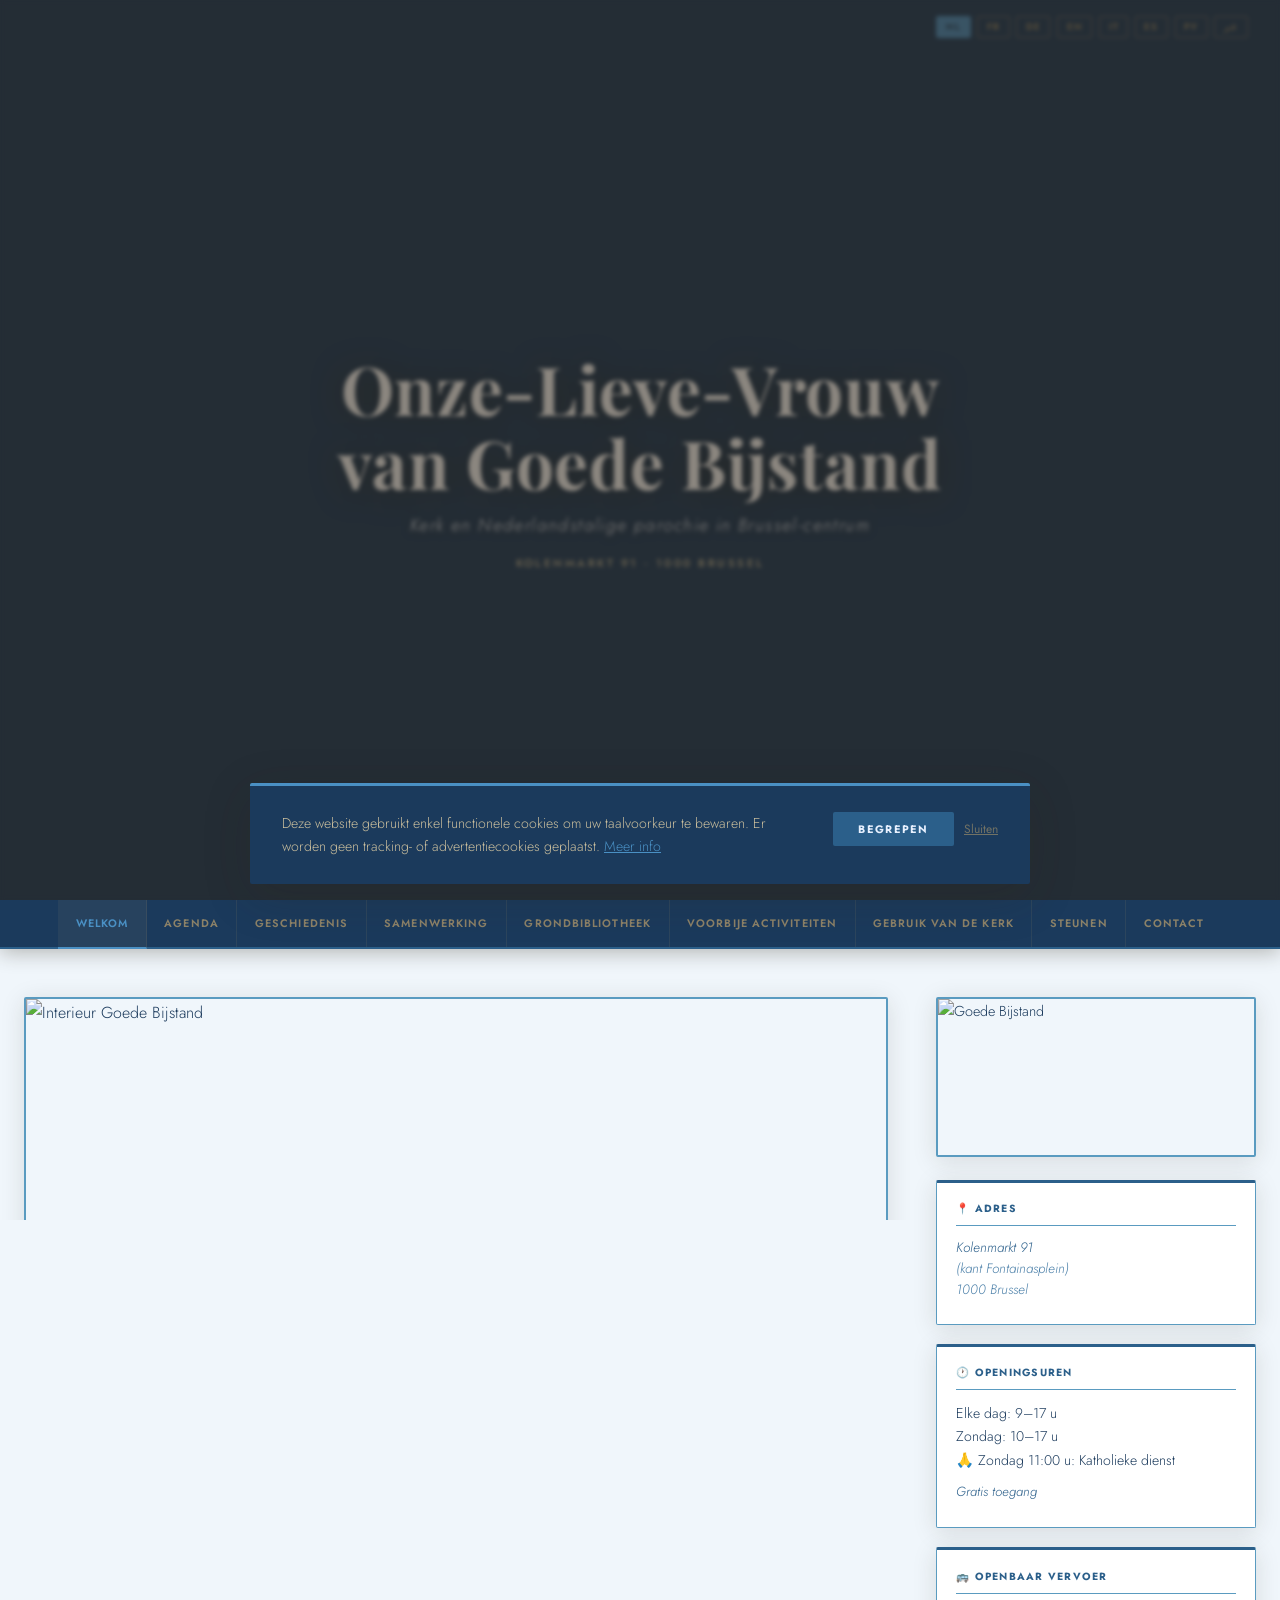
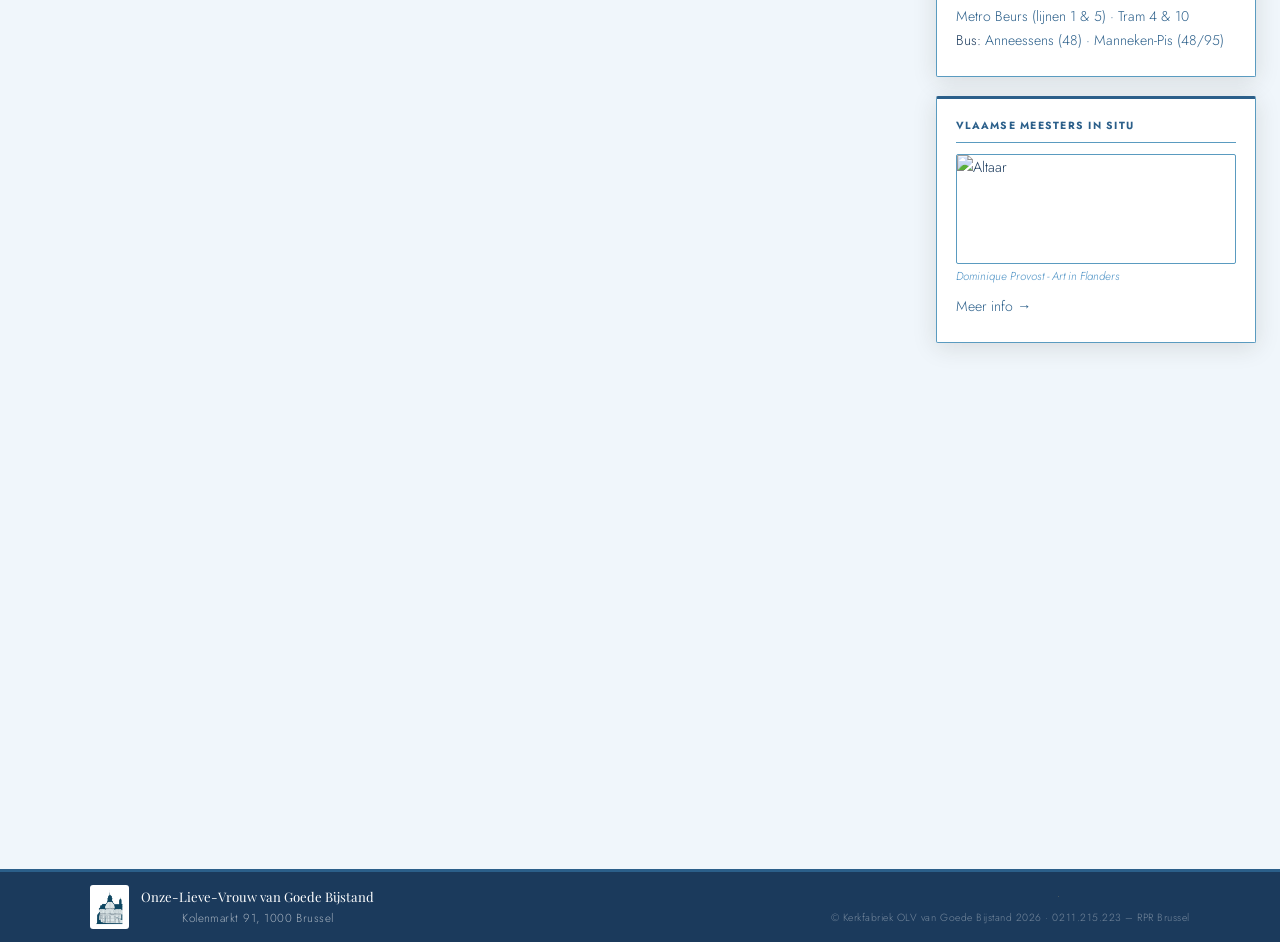
==== index.html @ 5cfadd43 "Update index.html Bounce pijlen" ====
<!DOCTYPE html>
<html lang="nl">
<head>
<meta charset="UTF-8">
<meta name="viewport" content="width=device-width, initial-scale=1.0">

<!-- ── SEO ── -->
<meta name="description" content="Onze-Lieve-Vrouw van Goede Bijstand – Nederlandstalige parochie in Brussel-centrum. Vieringen, agenda, geschiedenis en info over de barokke kerk aan de Kolenmarkt 91.">
<meta name="robots" content="index, follow">
<link rel="canonical" href="https://goedebijstand.brussels/">

<!-- ── Open Graph (voor delen op social media) ── -->
<meta property="og:title" content="Onze-Lieve-Vrouw van Goede Bijstand – Brussel">
<meta property="og:description" content="Nederlandstalige parochie in Brussel-centrum. Barokke kerk aan de Kolenmarkt 91, open elke dag van 9 tot 17 u.">
<meta property="og:url" content="https://goedebijstand.brussels/">
<meta property="og:type" content="website">
<meta property="og:locale" content="nl_BE">

<!-- ── Structured Data (Google begrijpt je beter) ── -->
<script type="application/ld+json">
{
  "@context": "https://schema.org",
  "@type": "Church",
  "name": "Onze-Lieve-Vrouw van Goede Bijstand",
  "url": "https://goedebijstand.brussels",
  "address": {
    "@type": "PostalAddress",
    "streetAddress": "Kolenmarkt 91",
    "addressLocality": "Brussel",
    "postalCode": "1000",
    "addressCountry": "BE"
  },
  "openingHours": ["Mo-Sa 09:00-17:00", "Su 10:00-17:00"],
  "email": "kerkfabriek@goedebijstand.brussels",
  "geo": {
    "@type": "GeoCoordinates",
    "latitude": 50.8467,
    "longitude": 4.3488
  }
}
</script>

<title>Onze-Lieve-Vrouw van Goede Bijstand — Brussel</title>
<link rel="preconnect" href="https://fonts.googleapis.com">
<link href="https://fonts.googleapis.com/css2?family=Playfair+Display:ital,wght@0,400;0,500;0,700;1,400;1,500&family=Jost:wght@300;400;500;600&display=swap" rel="stylesheet">
<link rel="stylesheet" href="css/style.css?v=20260604">
</head>
<body>
  
  <!-- GDPR COOKIE BANNER -->
<div class="gdpr-overlay hidden" id="gdprOverlay">
  <div class="gdpr-box">
    <p id="gdprText">
      Deze website gebruikt enkel functionele cookies om uw taalvoorkeur te bewaren.
      Er worden geen tracking- of advertentiecookies geplaatst.
      <a href="#" onclick="go('privacy');document.getElementById('gdprOverlay').classList.add('hidden');return false;">Meer info</a>
    </p>
    <div class="gdpr-btns">
      <button class="btn" onclick="gdprAccept()">Begrepen</button>
      <button class="gdpr-link" onclick="gdprAccept()">Sluiten</button>
    </div>
  </div>
</div>

<!-- HERO -->
<section class="hero" id="top">
  <div class="hero-bg"></div>
  <div class="hero-vignette"></div>
  <div class="hero-top-bar">
    <button class="lang-btn active" onclick="setLang('nl')" data-lang="nl">NL</button>
    <button class="lang-btn" onclick="setLang('fr')" data-lang="fr">FR</button>
    <button class="lang-btn" onclick="setLang('de')" data-lang="de">DE</button>
    <button class="lang-btn" onclick="setLang('en')" data-lang="en">EN</button>
    <button class="lang-btn" onclick="setLang('it')" data-lang="it">IT</button>
    <button class="lang-btn" onclick="setLang('es')" data-lang="es">ES</button>
    <button class="lang-btn" onclick="setLang('ru')" data-lang="ru">РУ</button>
    <button class="lang-btn" onclick="setLang('ar')" data-lang="ar">عر</button>
  </div>
  <div class="hero-content">
    <div class="hero-ornament">
   </div>
  <h1 class="hero-title" data-i18n="hero_title">Onze-Lieve-Vrouw<br>van Goede Bijstand</h1>
  <p class="hero-sub" data-i18n="hero_sub">
    Kerk en Nederlandstalige parochie in Brussel-centrum
  </p>
  <p class="hero-date" data-i18n="hero_date">Kolenmarkt 91 · 1000 Brussel</p>
</div>
 <div class="hero-scroll" onclick="document.getElementById('nav').scrollIntoView({behavior:'smooth'})">
  <span style="font-size:1.8rem;letter-spacing:0.15em;color:#fff;font-weight:600;display:inline-flex;align-items:center;gap:0.6rem;">
    <span class="pijl-bounce">↓</span>
    <span data-i18n="hero_scroll">Welkom</span>
    <span class="pijl-bounce">↓</span>
  </span>
  <div class="hero-scroll-line"></div>
</div>
</section>

<!-- NAV -->
<nav class="site-nav" id="nav">
  <a onclick="go('welkom')"       data-page="welkom"       data-i18n="nav_welkom">Welkom</a>
  <a onclick="go('agenda')"       data-page="agenda"       data-i18n="nav_agenda">Agenda</a>
  <a onclick="go('geschiedenis')" data-page="geschiedenis" data-i18n="nav_gesch">Geschiedenis</a>
  <a onclick="go('samenwerking')" data-page="samenwerking" data-i18n="nav_samen">Samenwerking</a>
  <a onclick="go('grond')"        data-page="grond"        data-i18n="nav_grond">Grondbibliotheek</a>
  <a onclick="go('voorbij')"      data-page="voorbij"      data-i18n="nav_voorbij">Voorbije activiteiten</a>
  <a onclick="go('huren')"        data-page="huren"        data-i18n="nav_huren">Huren</a>
  <a onclick="go('steunen')"      data-page="steunen"      data-i18n="nav_steunen">Steunen</a>
  <a onclick="go('contact')"      data-page="contact"      data-i18n="nav_contact">Contact</a>
</nav>

<!-- MAIN -->
<div class="page-wrap">
  <div class="two-col">
    <main id="main"></main>
    <aside id="sidebar"></aside>
  </div>
</div>

<!-- FOOTER -->
<footer class="site-footer" style="padding:0.8rem 2rem;">
  <div style="display:flex;align-items:center;justify-content:space-between;flex-wrap:wrap;gap:0.8rem;max-width:1100px;margin:0 auto;">
    <div style="display:flex;align-items:center;gap:0.8rem;">
      <img src="goedebijstand_logo_klein_ingekleurd.png" alt="Goede Bijstand" style="height:44px;width:auto;object-fit:contain;background:white;padding:4px 6px;border-radius:3px;">
      <div>
        <p style="font-size:0.82rem;color:#fff;margin:0;font-family:var(--font-disp);" data-i18n="footer_line1">Onze-Lieve-Vrouw van Goede Bijstand</p>
        <p style="font-size:0.73rem;color:rgba(255,255,255,0.6);margin:0;font-family:var(--font-ui);font-weight:300;letter-spacing:0.04em;"><a href="https://www.openstreetmap.org/#map=20/50.8455991/4.3477415&layers=H" target="_blank" style="color:rgba(255,255,255,0.6);text-decoration:none;">Kolenmarkt 91, 1000 Brussel</a></p>
      </div>
    </div>
    <div style="text-align:right;">
      <p style="font-size:0.68rem;margin-bottom:0.2rem;font-family:var(--font-ui);font-weight:300;letter-spacing:0.06em;text-transform:uppercase;">
  <a href="#" onclick="go('privacy');return false;" style="color:#fff;opacity:0.8;">Cookie- &amp; privacybeleid</a>
  &nbsp;·&nbsp;
  <a href="#" onclick="showGdpr();return false;" style="color:#fff;opacity:0.8;">Cookie-instellingen</a>
</p>
<p style="font-size:0.65rem;color:rgba(255,255,255,0.4);margin:0;font-family:var(--font-ui);font-weight:300;letter-spacing:0.05em;">
  © Kerkfabriek OLV van Goede Bijstand 2026 · 0211.215.223 – RPR Brussel
</p>
    </div>
  </div>
</footer>

<script src="js/i18n.js?v=20260604"></script>
<script src="js/agenda.js?v=20260604"></script>
<script src="js/pages.js?v=20260604"></script>
<script src="js/app.js?v=20260604"></script>
</body>
</html>
---- css/style.css ----
:root {
  --gold:      #4A90C4;
  --gold-lt:   #E8F1FF;
  --gold-dk:   #2B5F8A;
  --stone:     #1B3A5C;
  --stone-mid: #2B5F8A;
  --cream:     #F0F6FB;
  --parchment: #E3EEF7;
  --white:     #FFFFFF;
  --muted:     #4A7FA8;
  --border:    #5A9BC0;
  --shadow:    0 4px 24px rgba(44,36,22,0.13);
  --shadow-lg: 0 12px 48px rgba(44,36,22,0.2);
  --r:         2px;
  --t:         0.25s ease;
  --font-disp: 'Playfair Display', serif;
  --font-ui:   'Jost', sans-serif;
}
*, *::before, *::after { box-sizing: border-box; margin: 0; padding: 0; }
html { scroll-behavior: smooth; font-size: 16px; }
body { font-family: var(--font-ui); font-weight: 300; background: var(--cream); color: var(--stone); line-height: 1.7; -webkit-font-smoothing: antialiased; }
img { display: block; max-width: 100%; }
a { color: var(--gold-dk); text-decoration: none; transition: color var(--t); }
a:hover { color: var(--gold); }
p { margin-bottom: 0.75em; }
p:last-child { margin-bottom: 0; }

/* ── HERO ── */
.hero {
  position: relative;
  height: 100vh;
  min-height: 600px;
  overflow: hidden;
  background: var(--stone);
  display: flex; flex-direction: column;
  align-items: center; justify-content: center;
}
.hero-bg {
  position: absolute; inset: 0;
  background-image: url('https://www.flemishmastersinsitu.com/sites/vlaamsemeestersinsitu/files/public/media/images/2023-06/Aangepast%20Exterieur_Knop%204%201%20Icoon%20Kerkgebouw%20Goede%20Bijstand.jpg');
  background-size: cover; background-position: center 38%;
  opacity: 0.38;
  /*INZOOMEN FOTO*/
  /*animation: heroZoom 18s ease-in-out infinite alternate; */
}
/*@keyframes heroZoom {
  from { transform: scale(1); }
  to   { transform: scale(1.06); }*/
}
.hero-vignette {
  position: absolute; inset: 0;
  background: radial-gradient(ellipse at center, transparent 30%, rgba(44,36,22,0.65) 100%);
}
.hero-top-bar {
  position: absolute; top: 0; left: 0; right: 0;
  display: flex; justify-content: flex-end;
  padding: 1rem 2rem;
  gap: 0.4rem;
  z-index: 5;
  flex-wrap: wrap;
}
.lang-btn {
  background: transparent;
  border: 1px solid rgba(201,169,110,0.4);
  color: rgba(201,169,110,0.7);
  font-family: var(--font-ui);
  font-size: 0.6rem; font-weight: 600;
  letter-spacing: 0.1em; text-transform: uppercase;
  padding: 0.2rem 0.55rem;
  border-radius: 2px; cursor: pointer;
  transition: all var(--t);
}
.lang-btn:hover, .lang-btn.active { background: var(--gold); border-color: var(--gold); color: var(--stone); }
.hero-content {
  position: relative; z-index: 2;
  text-align: center; padding: 2rem;
}
.hero-ornament {
  display: flex; align-items: center; gap: 1.2rem;
  justify-content: center; margin-bottom: 1.6rem;
  animation: fadeDown 1s ease 0.2s both;
}
.hero-ornament span { display: block; height: 1px; width: 60px; background: var(--gold); opacity: 0.6; }
.hero-ornament em { font-family: var(--font-ui); font-style: normal; font-size: 0.6rem; font-weight: 600; letter-spacing: 0.35em; text-transform: uppercase; color: var(--gold); opacity: 0.8; }
@keyframes fadeDown { from { opacity: 0; transform: translateY(-12px); } to { opacity: 1; transform: translateY(0); } }
.hero-title {
  font-family: var(--font-disp);
  font-size: clamp(2.2rem, 6vw, 4.2rem);
  font-weight: 700; color: var(--white);
  line-height: 1.1; letter-spacing: 0.01em;
  text-shadow: 0 2px 30px rgba(44,36,22,0.6);
  animation: fadeUp 1s ease 0.4s both;
}
.hero-sub {
  font-family: var(--font-ui); font-style: italic; font-weight: 300;
  font-size: 1.1rem; color: var(--gold-lt);
  margin-top: 0.7rem; letter-spacing: 0.08em;
  text-shadow: 0 1px 10px rgba(44,36,22,0.5);
  animation: fadeUp 1s ease 0.6s both;
}
.hero-date {
  font-family: var(--font-ui); font-size: 0.7rem; font-weight: 600;
  letter-spacing: 0.22em; text-transform: uppercase;
  color: rgba(232,213,168,0.7); margin-top: 0.5rem;
  animation: fadeUp 1s ease 0.7s both;
}
.hero-link a {
  color: var(--gold-lt);
  font-size: 0.85rem;
  letter-spacing: 0.06em;
}
.hero-link a:hover {
  color: var(--white);
}
.hero-scroll {
  position: absolute; bottom: 2rem; left: 50%; transform: translateX(-50%);
  display: flex; flex-direction: column; align-items: center; gap: 0.5rem;
  z-index: 3; cursor: pointer;
  animation: fadeUp 1s ease 1.2s both;
}
.hero-scroll span { font-family: var(--font-ui); font-size: 0.6rem; font-weight: 600; letter-spacing: 0.2em; text-transform: uppercase; color: var(--gold); }
.hero-scroll-line { width: 1px; height: 40px; background: linear-gradient(to bottom, var(--gold), transparent); animation: scrollPulse 2s ease-in-out infinite; }
@keyframes scrollPulse { 0%,100%{opacity:0.4;transform:scaleY(1)} 50%{opacity:1;transform:scaleY(1.2)} }
@keyframes fadeUp { from{opacity:0;transform:translateY(14px)} to{opacity:1;transform:translateY(0)} }

/* ── NAV ── */
.site-nav {
  background: var(--stone);
  display: flex; flex-wrap: wrap;
  justify-content: center;
  position: static;
  border-bottom: 2px solid var(--gold-dk);
  box-shadow: 0 4px 20px rgba(44,36,22,0.3);
}
.site-nav a {
  font-family: var(--font-ui); font-size: 0.68rem; font-weight: 600;
  letter-spacing: 0.1em; text-transform: uppercase;
  color: rgba(201,169,110,0.65);
  padding: 0.9rem 1.1rem;
  border-right: 1px solid rgba(201,169,110,0.1);
  transition: all var(--t); cursor: pointer; white-space: nowrap;
}
.site-nav a:last-child { border-right: none; }
.site-nav a:hover, .site-nav a.active { color: var(--gold); background: rgba(201,169,110,0.07); }
.site-nav a.active { border-bottom: 2px solid var(--gold); margin-bottom: -2px; }

/* ── RTL support ── */
body.rtl { direction: rtl; }
body.rtl .site-nav a { border-right: none; border-left: 1px solid rgba(201,169,110,0.1); }
body.rtl .site-nav a:last-child { border-left: none; }
body.rtl .hero-top-bar { flex-direction: row-reverse; justify-content: flex-start; }
body.rtl .timeline { padding-left: 0; padding-right: 2rem; }
body.rtl .timeline::before { left: auto; right: 0.5rem; }
body.rtl .tl-item::before { left: auto; right: -1.55rem; }
body.rtl .partner { border-left: none; border-right: 4px solid var(--gold); }
body.rtl .bank-block { border-left: none; border-right: 5px solid var(--gold); }
body.rtl .contact-box { border-left: none; border-right: 5px solid var(--stone-mid); }
body.rtl .section-title::after { margin-left: 0; margin-right: 0.5rem; }

/* ── LAYOUT ── */
.page-wrap { max-width: 1400px; margin: 0 auto; padding: 3rem 1.5rem; }
.two-col { display: grid; grid-template-columns: 1fr 320px; gap: 3rem; align-items: start; }
@media(max-width:820px){ .two-col{grid-template-columns:1fr;} }

/* ── SECTIONS ── */
.section { margin-bottom: 3rem; padding-bottom: 2.5rem; border-bottom: 1px solid var(--border); animation: fadeUp 0.4s ease both; }
.section:last-child { border-bottom: none; margin-bottom: 0; }
.section-title {
  font-family: var(--font-disp); font-weight: 500;
  font-size: 1.7rem; color: var(--stone-mid);
  margin-bottom: 1.2rem; padding-bottom: 0.6rem;
  border-bottom: 1px solid var(--border);
  display: flex; align-items: baseline; gap: 0.8rem;
}
.section-title::after { content:''; flex:1; height:1px; background: linear-gradient(to right, var(--gold-lt), transparent); margin-left:0.5rem; }
.subsection { font-family: var(--font-disp); font-style: italic; font-size: 1.05rem; color: var(--gold-dk); margin: 1.5rem 0 0.5rem; }
.ornament { text-align: center; color: var(--gold); letter-spacing: 0.6em; font-size: 0.6rem; margin: 2rem 0; opacity: 0.7; }

/* ── AGENDA ── */
.agenda-wrap { border: 1px solid var(--border); border-radius: var(--r); overflow: hidden; box-shadow: var(--shadow); }
.agenda-month { background: var(--stone); color: var(--gold); font-family: var(--font-ui); font-size: 0.62rem; font-weight: 600; letter-spacing: 0.18em; text-transform: uppercase; padding: 0.35rem 1rem; }
.agenda-row { display: grid; grid-template-columns: 80px 1fr; border-bottom: 1px solid var(--border); background: var(--white); }
.agenda-row:last-child { border-bottom: none; }
.agenda-row.weekend .date-cell { background: var(--parchment); }
.date-cell { background: var(--cream); border-right: 2px solid var(--border); padding: 0.5rem 0.7rem; display: flex; flex-direction: column; justify-content: center; align-items: center; text-align: center; }
.date-cell .dn { font-family: var(--font-ui); font-size: 0.57rem; font-weight: 600; letter-spacing: 0.08em; text-transform: uppercase; color: var(--muted); }
.date-cell .dd { font-family: var(--font-disp); font-size: 1.3rem; font-weight: 400; color: var(--stone-mid); line-height: 1; }
.date-cell .dm { font-size: 0.55rem; font-weight: 500; text-transform: uppercase; color: var(--muted); letter-spacing: 0.06em; }
.events-cell { padding: 0.4rem 1rem; display: flex; flex-direction: column; justify-content: center; }
.ev-row { display: flex; align-items: baseline; gap: 0.5rem; padding: 0.06rem 0; font-size: 0.86rem; color: var(--stone); }
.ev-time { font-family: var(--font-ui); font-size: 0.7rem; font-weight: 600; color: var(--gold-dk); min-width: 40px; flex-shrink: 0; }
.ev-dot { font-size: 1rem; color: var(--gold); flex-shrink: 0; }
.agenda-empty { padding: 1.2rem; font-style: italic; color: var(--muted); font-size: 0.9rem; }

/* ── CARDS ── */
.card-grid { display: grid; grid-template-columns: repeat(auto-fill, minmax(260px, 1fr)); gap: 1.2rem; margin-top: 1.2rem; }
.card {
  background: var(--white); border: 1px solid var(--border);
  border-top: 3px solid var(--gold);
  border-radius: var(--r); padding: 1.4rem 1.5rem;
  box-shadow: var(--shadow); transition: box-shadow var(--t), transform var(--t);
  cursor: pointer;
}
.card:hover { box-shadow: var(--shadow-lg); transform: translateY(-3px); }
.card h3 { font-family: var(--font-disp); font-size: 1.05rem; font-weight: 500; color: var(--stone-mid); margin-bottom: 0.4rem; }
.card p { font-size: 0.88rem; color: var(--muted); line-height: 1.6; }
.card a { font-size: 0.8rem; font-weight: 600; letter-spacing: 0.06em; text-transform: uppercase; display: inline-block; margin-top: 0.6rem; color: var(--gold-dk); }
.card a:hover { color: var(--gold); }
.card .card-icon { font-size: 1.8rem; margin-bottom: 0.6rem; }

/* ── PARTNER LIST ── */
.partner { background: var(--white); border: 1px solid var(--border); border-left: 4px solid var(--gold); padding: 1rem 1.4rem; border-radius: var(--r); margin-bottom: 0.8rem; box-shadow: var(--shadow); }
.partner strong { color: var(--stone-mid); font-weight: 600; font-family: var(--font-disp); font-style: italic; }
.partner p { font-size: 0.9rem; color: var(--muted); margin-top: 0.2rem; }

/* ── PAST EVENTS ── */
.past-item { display: flex; align-items: baseline; gap: 1rem; padding: 0.5rem 0; border-bottom: 1px solid var(--border); font-size: 0.92rem; }
.past-item:last-child { border-bottom: none; }
.past-item a { flex: 1; color: var(--stone-mid); }
.past-item a:hover { color: var(--gold-dk); }
.past-date { font-style: italic; font-size: 0.78rem; color: var(--muted); white-space: nowrap; flex-shrink: 0; }

/* ── HUREN ── */
.huren-grid { display: grid; grid-template-columns: 1fr 1fr; gap: 1.2rem; margin-top: 1.2rem; }
@media(max-width:540px){ .huren-grid{grid-template-columns:1fr;} }
.info-box { background: var(--white); border: 1px solid var(--border); border-top: 3px solid var(--stone-mid); padding: 1.2rem 1.4rem; border-radius: var(--r); box-shadow: var(--shadow); }
.info-box h3 { font-family: var(--font-ui); font-size: 0.68rem; font-weight: 700; letter-spacing: 0.12em; text-transform: uppercase; color: var(--stone-mid); margin-bottom: 0.6rem; }
.info-box p { font-size: 0.9rem; color: var(--stone); }

/* ── STEUNEN / BANK ── */
.bank-block { background: var(--parchment); border: 1px solid var(--border); border-left: 5px solid var(--gold); padding: 1.3rem 1.6rem; border-radius: var(--r); margin-top: 1rem; box-shadow: var(--shadow); }
.bank-block .bank-name { font-size: 0.78rem; color: var(--muted); margin-bottom: 0.25rem; }
.bank-block .iban { font-family: var(--font-disp); font-size: 1.4rem; font-weight: 500; color: var(--stone-mid); }
.bank-block .bic { font-size: 0.85rem; color: var(--muted); margin-top: 0.2rem; }
.qr-row { display: flex; gap: 1.5rem; margin-top: 1.5rem; flex-wrap: wrap; }
.qr-item { text-align: center; }
.qr-item img { width: 130px; height: 130px; object-fit: contain; border: 2px solid var(--border); border-radius: var(--r); }
.qr-item span { display: block; font-size: 0.78rem; font-style: italic; color: var(--muted); margin-top: 0.3rem; }

/* ── CONTACT ── */
.contact-box { background: var(--parchment); border: 1px solid var(--border); border-left: 5px solid var(--stone-mid); padding: 1.4rem 1.8rem; border-radius: var(--r); box-shadow: var(--shadow); display: flex; align-items: center; gap: 1.4rem; flex-wrap: wrap; margin-top: 1rem; }
.contact-box .icon { font-size: 2.2rem; flex-shrink: 0; }
.contact-box .txt strong { color: var(--stone-mid); }
.contact-box .txt p { font-size: 0.9rem; color: var(--stone); margin-bottom: 0.2rem; }
.btn { display: inline-block; padding: 0.55rem 1.6rem; background: var(--stone-mid); color: var(--gold-lt); font-family: var(--font-ui); font-size: 0.68rem; font-weight: 700; letter-spacing: 0.12em; text-transform: uppercase; border-radius: var(--r); transition: background var(--t); border: none; cursor: pointer; }
.btn:hover { background: var(--stone); color: var(--gold); }
.btn-outline { background: transparent; border: 1px solid var(--gold-dk); color: var(--gold-dk); }
.btn-outline:hover { background: var(--gold-dk); color: var(--white); }

/* ── SIDEBAR ── */
aside { font-size: 0.9rem; color: var(--stone); }
.sidebar-img { width: 100%; height: 160px; object-fit: cover; border-radius: var(--r); border: 2px solid var(--border); margin-bottom: 1.4rem; box-shadow: var(--shadow); }
.sidebar-box { background: var(--white); border: 1px solid var(--border); border-top: 3px solid var(--gold-dk); padding: 1.1rem 1.2rem; margin-bottom: 1.2rem; border-radius: var(--r); box-shadow: var(--shadow); }
.sidebar-box h3 { font-family: var(--font-ui); font-size: 0.65rem; font-weight: 700; letter-spacing: 0.12em; text-transform: uppercase; color: var(--stone-mid); margin-bottom: 0.7rem; padding-bottom: 0.45rem; border-bottom: 1px solid var(--border); }
.sidebar-box p { font-size: 0.88rem; color: var(--stone); margin-bottom: 0.35rem; }
.sidebar-box .addr { font-style: italic; color: var(--muted); font-size: 0.85rem; line-height: 1.55; }
.sidebar-box .hl { font-family: var(--font-disp); font-size: 1rem; font-weight: 500; color: var(--stone-mid); }

/* ── PHOTO GRID ── */
.photo-grid { display: grid; grid-template-columns: 1fr 1fr; gap: 0.8rem; margin: 1.2rem 0; }
.photo-grid img { width: 100%; height: 210px; object-fit: cover; border-radius: var(--r); border: 2px solid var(--border); box-shadow: var(--shadow); }
@media(max-width:480px){ .photo-grid{grid-template-columns:1fr;} }
.church-photo { width: 100%; border-radius: var(--r); border: 2px solid var(--border); box-shadow: var(--shadow); margin-bottom: 1rem; object-fit: cover; }
.photo-caption { font-style: italic; font-size: 0.78rem; color: var(--muted); text-align: center; margin-bottom: 1.2rem; }

/* ── HISTORY TIMELINE ── */
.timeline { position: relative; margin-top: 1.5rem; padding-left: 2rem; }
.timeline::before { content:''; position:absolute; left:0.5rem; top:0; bottom:0; width:2px; background: linear-gradient(to bottom, var(--gold), var(--border)); }
.tl-item { position: relative; margin-bottom: 1.6rem; }
.tl-item::before { content:''; position:absolute; left:-1.55rem; top:0.35rem; width:10px; height:10px; background: var(--gold); border-radius: 50%; border: 2px solid var(--cream); box-shadow: 0 0 0 2px var(--gold); }
.tl-year { font-family: var(--font-disp); font-size: 0.95rem; font-weight: 700; color: var(--gold-dk); margin-bottom: 0.2rem; }
.tl-text { font-size: 0.91rem; color: var(--stone); line-height: 1.65; }

/* ── FOOTER ── */
.site-footer { background: var(--stone); color: rgba(201,169,110,0.55); text-align: center; padding: 2.5rem 1.5rem; border-top: 3px solid var(--gold-dk); font-size: 0.83rem; line-height: 1.8; }
.footer-cross { display: block; font-size: 2rem; color: var(--gold); margin-bottom: 0.7rem; opacity: 0.8; }
.site-footer a { color: var(--gold); }
.site-footer a:hover { color: var(--gold-lt); }
.footer-sep { margin-top: 1rem; padding-top: 1rem; border-top: 1px solid rgba(201,169,110,0.15); font-size: 0.75rem; color: rgba(201,169,110,0.35); }

.nieuws-grid { display: grid; grid-template-columns: repeat(3, 1fr); gap: 1.2rem; align-items: start; }
@media(max-width: 640px) { .nieuws-grid { grid-template-columns: 1fr; } }

@media(max-width: 640px) { .site-nav { position: static; } }

/* Arabic font override */
body.rtl .hero-title,
body.rtl .section-title,
body.rtl .subsection,
body.rtl .tl-year {
  font-family: 'Playfair Display', 'Georgia', serif;
}

/* ── GDPR BANNER ── */
.gdpr-overlay {
  position: fixed; inset: 0;
  background: rgba(44,36,22,0.55);
  z-index: 9998;
  display: flex; align-items: flex-end; justify-content: center;
  padding: 1rem;
  backdrop-filter: blur(2px);
}
.gdpr-overlay.hidden { display: none; }
.gdpr-box {
  background: var(--stone);
  border-top: 3px solid var(--gold);
  border-radius: var(--r);
  padding: 1.6rem 2rem;
  max-width: 780px; width: 100%;
  box-shadow: var(--shadow-lg);
  display: flex; gap: 1.5rem; align-items: flex-start; flex-wrap: wrap;
}
.gdpr-box p {
  color: rgba(232,213,168,0.85);
  font-size: 0.88rem; line-height: 1.65;
  flex: 1; min-width: 220px; margin: 0;
}
.gdpr-box a { color: var(--gold); text-decoration: underline; }
.gdpr-btns { display: flex; gap: 0.6rem; flex-shrink: 0; align-items: center; flex-wrap: wrap; }
.gdpr-link {
  background: none; border: none;
  color: rgba(201,169,110,0.5);
  font-family: var(--font-ui); font-size: 0.75rem;
  cursor: pointer; text-decoration: underline;
  padding: 0; white-space: nowrap;
}
.gdpr-link:hover { color: var(--gold); }

/* ── TRANSLATION NOTICE ── */
.translation-notice {
  background: #EEF4FB;
  border-left: 4px solid var(--gold);
  color: var(--stone-mid);
  font-size: 0.82rem;
  font-style: italic;
  padding: 0.55rem 1.1rem;
  margin-bottom: 1.2rem;
  border-radius: var(--r);
  display: flex;
  align-items: center;
  gap: 0.6rem;
}
body.rtl .translation-notice {
  border-left: none;
  border-right: 4px solid var(--gold);
}

/* ── HELPENDE HANDEN FORMULIER ── */
.handen-form-wrap {
  margin-top: 0.4rem;
}
.handen-form-box {
  background: var(--white);
  border: 1px solid var(--border);
  border-top: 3px solid var(--gold);
  border-radius: var(--r);
  padding: 1.6rem 1.8rem;
  box-shadow: var(--shadow);
  max-width: 640px;
}
.hf-field {
  margin-bottom: 1.1rem;
}
.hf-label {
  display: block;
  font-family: var(--font-ui);
  font-size: 0.72rem;
  font-weight: 700;
  letter-spacing: 0.1em;
  text-transform: uppercase;
  color: var(--stone-mid);
  margin-bottom: 0.4rem;
}
.hf-req {
  color: var(--gold-dk);
}
.hf-input {
  width: 100%;
  font-family: var(--font-ui);
  font-size: 0.92rem;
  font-weight: 300;
  color: var(--stone);
  background: var(--cream);
  border: 1px solid var(--border);
  border-radius: var(--r);
  padding: 0.55rem 0.85rem;
  transition: border-color var(--t), box-shadow var(--t);
  outline: none;
}
.hf-input:focus {
  border-color: var(--gold-dk);
  box-shadow: 0 0 0 3px rgba(74,144,196,0.15);
  background: var(--white);
}
.hf-input.hf-error {
  border-color: #c0392b;
  box-shadow: 0 0 0 3px rgba(192,57,43,0.12);
}
.hf-textarea {
  resize: vertical;
  min-height: 100px;
}
.hf-checks {
  display: flex;
  flex-wrap: wrap;
  gap: 0.7rem 1.4rem;
  margin-top: 0.3rem;
}
.hf-check {
  display: flex;
  align-items: center;
  gap: 0.45rem;
  font-size: 0.9rem;
  color: var(--stone);
  cursor: pointer;
  user-select: none;
}
.hf-check input[type="checkbox"] {
  accent-color: var(--gold-dk);
  width: 1rem;
  height: 1rem;
  flex-shrink: 0;
  cursor: pointer;
}
.hf-gdpr-row {
  background: var(--parchment);
  border: 1px solid var(--border);
  border-radius: var(--r);
  padding: 0.75rem 1rem;
  margin-top: 0.4rem;
}
.hf-gdpr-row .hf-check {
  align-items: flex-start;
  font-size: 0.84rem;
  color: var(--muted);
  line-height: 1.5;
}
.hf-gdpr-row a {
  color: var(--gold-dk);
  text-decoration: underline;
}
.hf-submit {
  margin-top: 1rem;
  width: 100%;
  padding: 0.7rem 1.6rem;
  font-size: 0.75rem;
  letter-spacing: 0.14em;
}
.hf-feedback {
  border-radius: var(--r);
  padding: 0.75rem 1rem;
  font-size: 0.9rem;
  margin-bottom: 0.8rem;
  font-family: var(--font-ui);
}
.hf-feedback.ok {
  background: #eaf5ea;
  border: 1px solid #7bc47b;
  color: #2d6a2d;
}
.hf-feedback.err {
  background: #fdf0ee;
  border: 1px solid #e08070;
  color: #8b2a1a;
}
@media(max-width:480px) {
  .handen-form-box { padding: 1.1rem 1rem; }
}
body.rtl .handen-form-box { border-top: 3px solid var(--gold); border-left: none; }
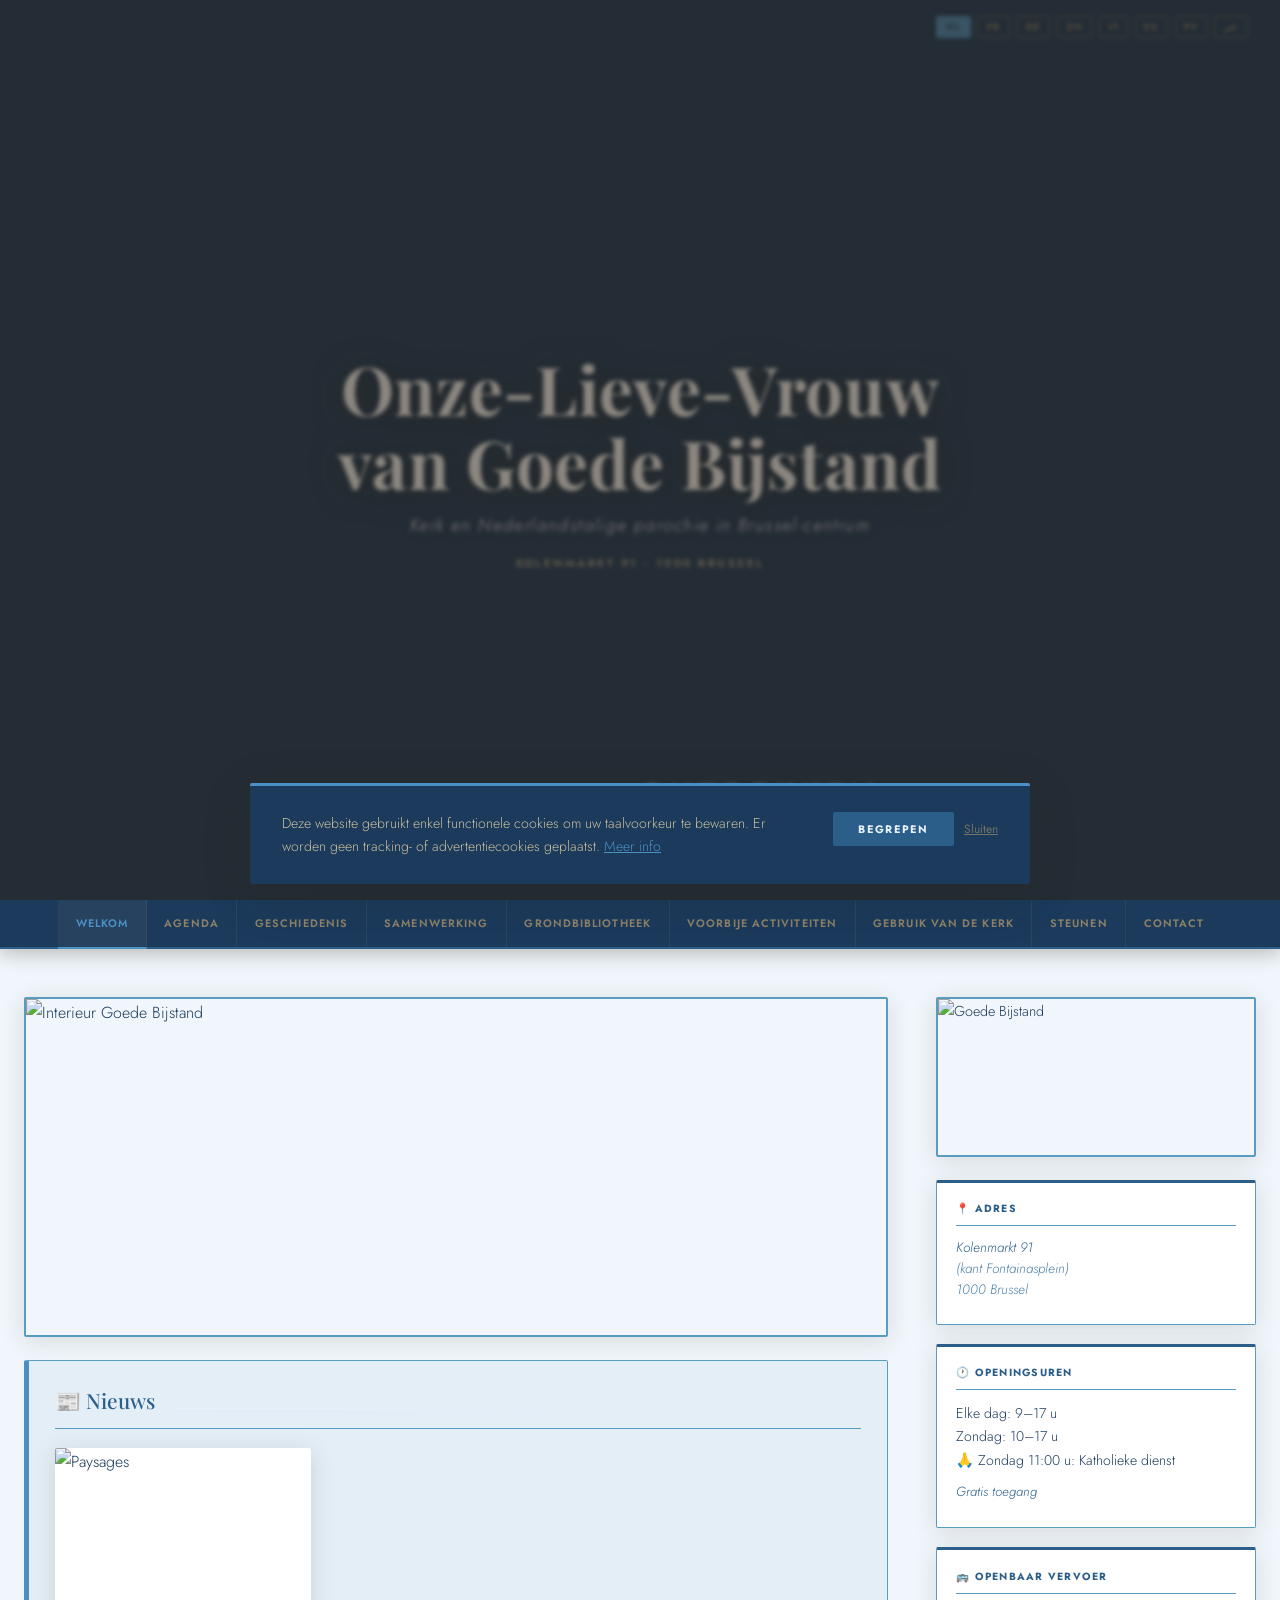
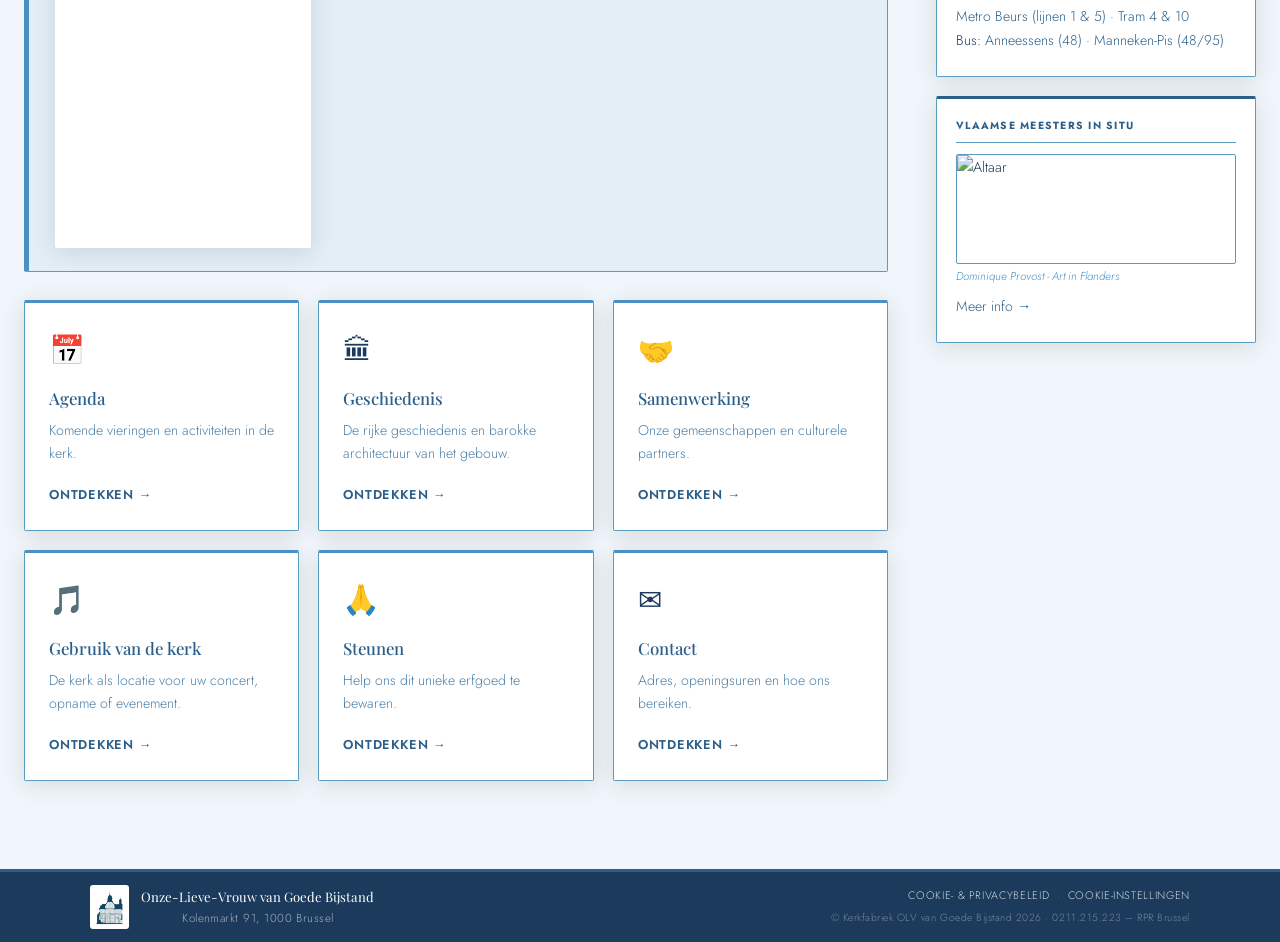
==== commit da45fea5: "Update index.html - bounce pijlen" ====
--- a/index.html
+++ b/index.html
@@ -86,11 +86,7 @@
   <p class="hero-date" data-i18n="hero_date">Kolenmarkt 91 · 1000 Brussel</p>
 </div>
  <div class="hero-scroll" onclick="document.getElementById('nav').scrollIntoView({behavior:'smooth'})">
-  <span style="font-size:1.8rem;letter-spacing:0.15em;color:#fff;font-weight:600;display:inline-flex;align-items:center;gap:0.6rem;">
-    <span class="pijl-bounce">↓</span>
-    <span data-i18n="hero_scroll">Welkom</span>
-    <span class="pijl-bounce">↓</span>
-  </span>
+  <span data-i18n="hero_scroll" style="font-size:1.8rem;letter-spacing:0.25em;color:#fff;font-weight:600;">🚪 Welkom</span>
   <div class="hero-scroll-line"></div>
 </div>
 </section>
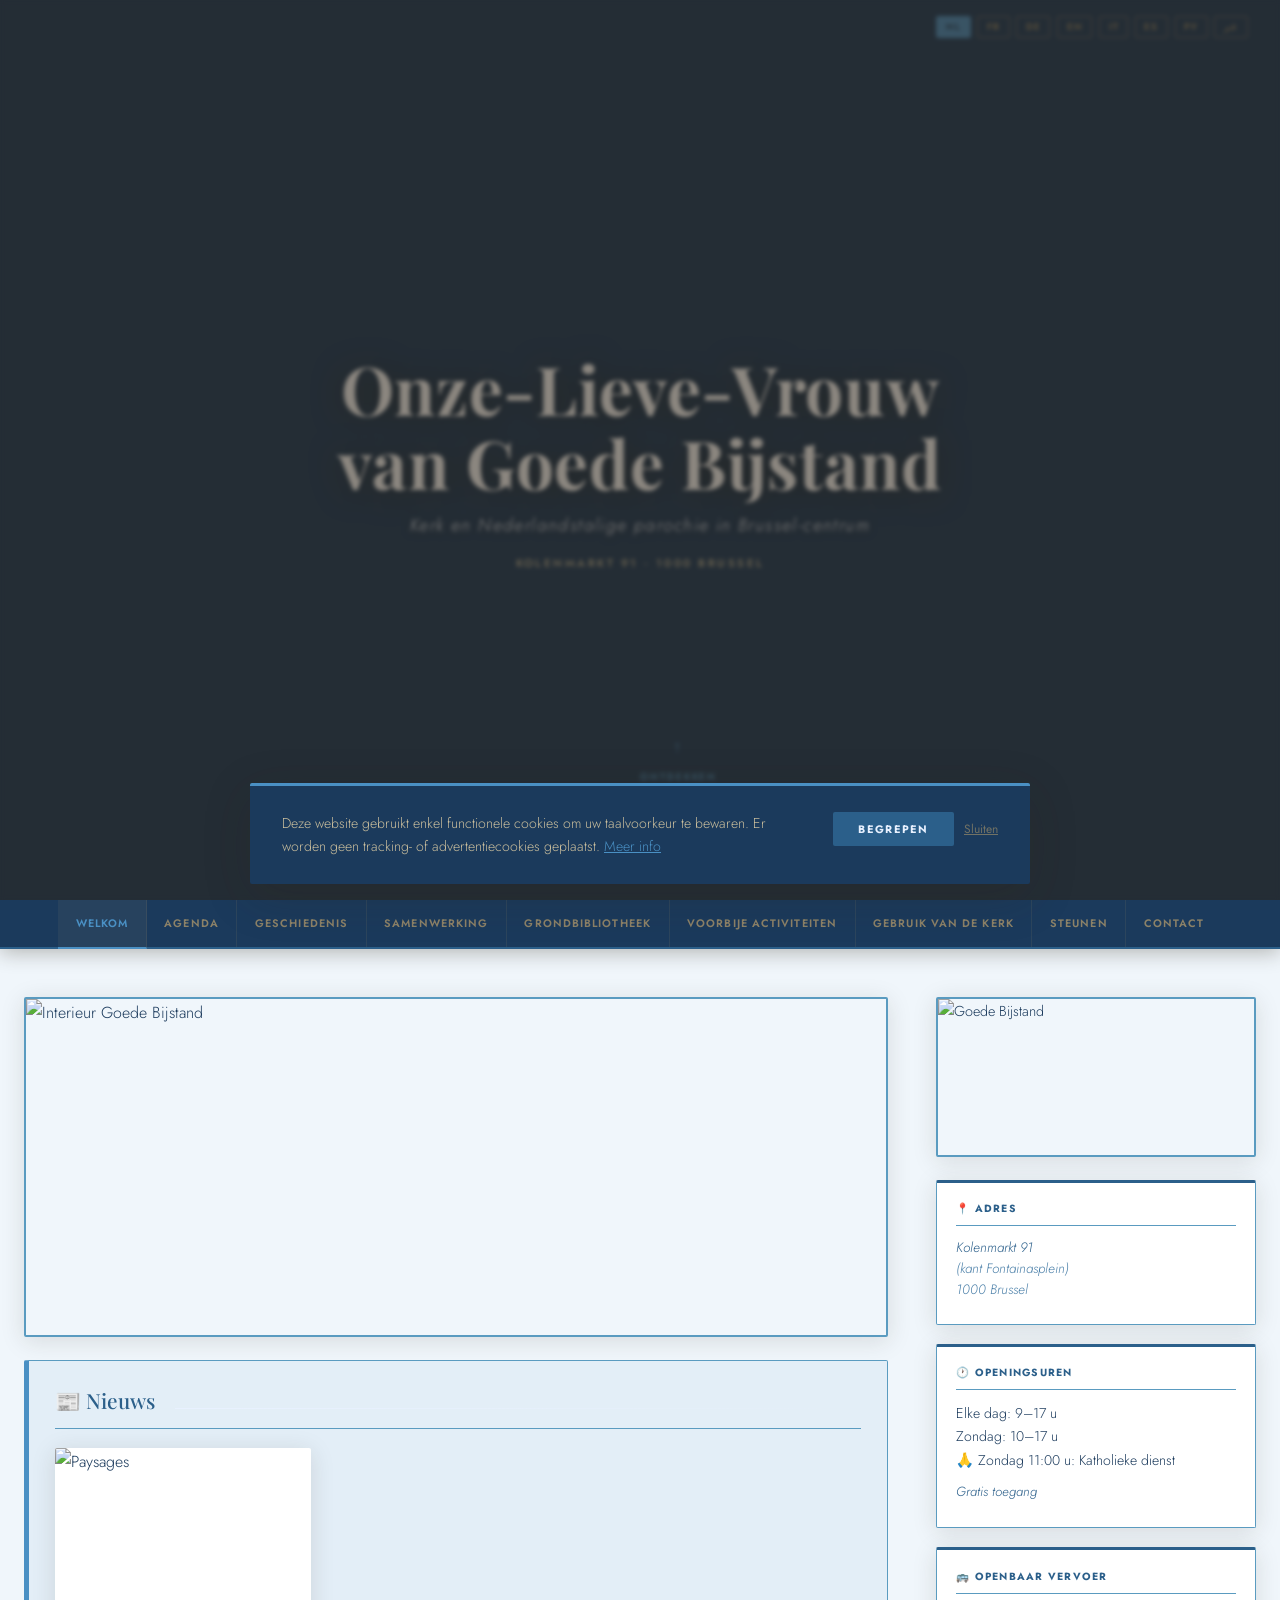
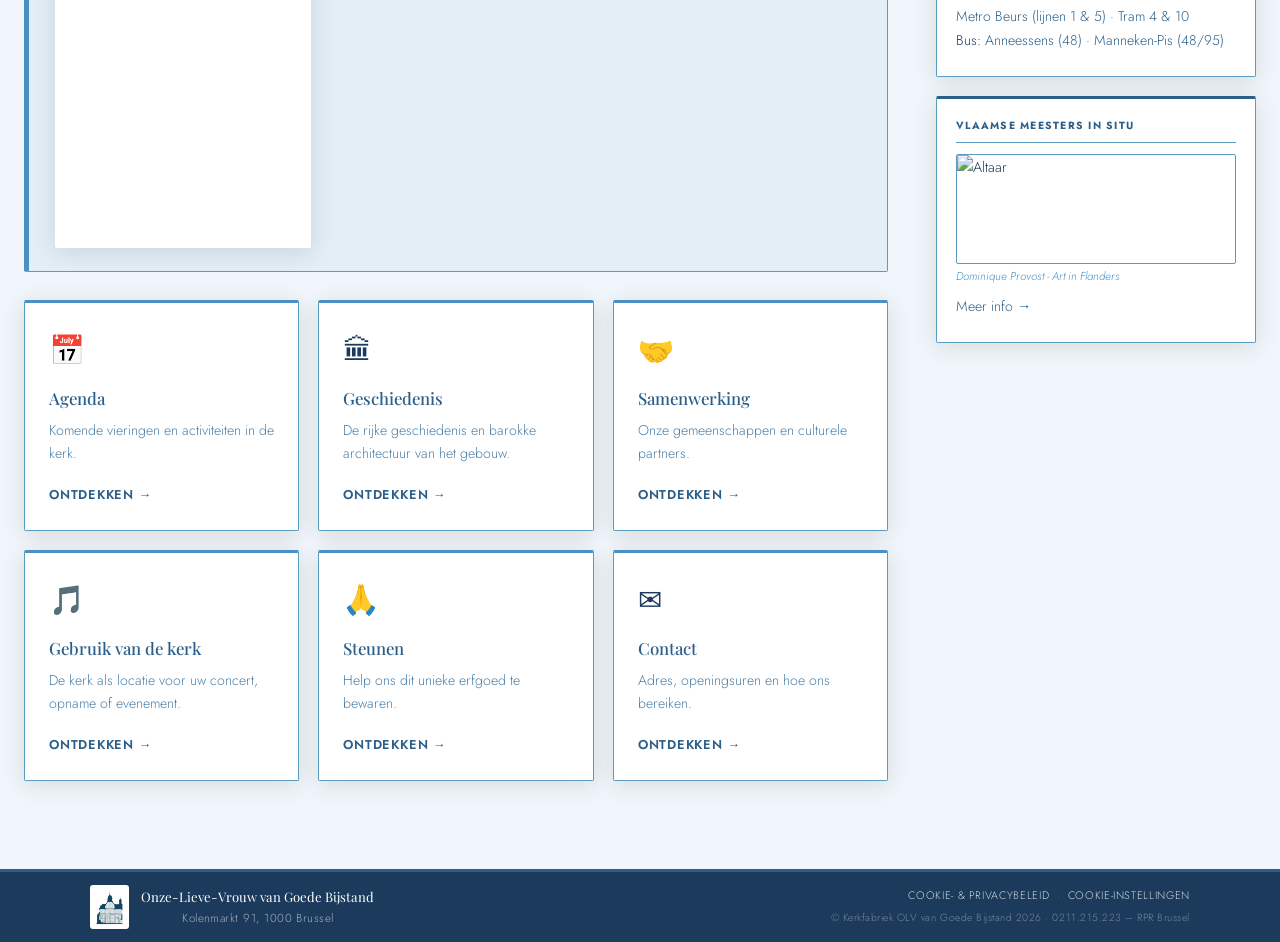
==== commit 80aa9bae: "Update index.html + bounce pijlen" ====
--- a/index.html
+++ b/index.html
@@ -86,7 +86,9 @@
   <p class="hero-date" data-i18n="hero_date">Kolenmarkt 91 · 1000 Brussel</p>
 </div>
  <div class="hero-scroll" onclick="document.getElementById('nav').scrollIntoView({behavior:'smooth'})">
-  <span data-i18n="hero_scroll" style="font-size:1.8rem;letter-spacing:0.25em;color:#fff;font-weight:600;">🚪 Welkom</span>
+  <span style="animation:arrowBounceUp 1.2s ease-in-out infinite;display:inline-block;color:var(--gold);font-size:1rem;">↑</span>
+  <span data-i18n="hero_scroll" style="font-size:0.6rem;font-weight:600;letter-spacing:0.2em;text-transform:uppercase;color:var(--gold);"></span>
+  <span style="animation:arrowBounce 1.2s ease-in-out infinite;display:inline-block;color:var(--gold);font-size:1rem;">↓</span>
   <div class="hero-scroll-line"></div>
 </div>
 </section>
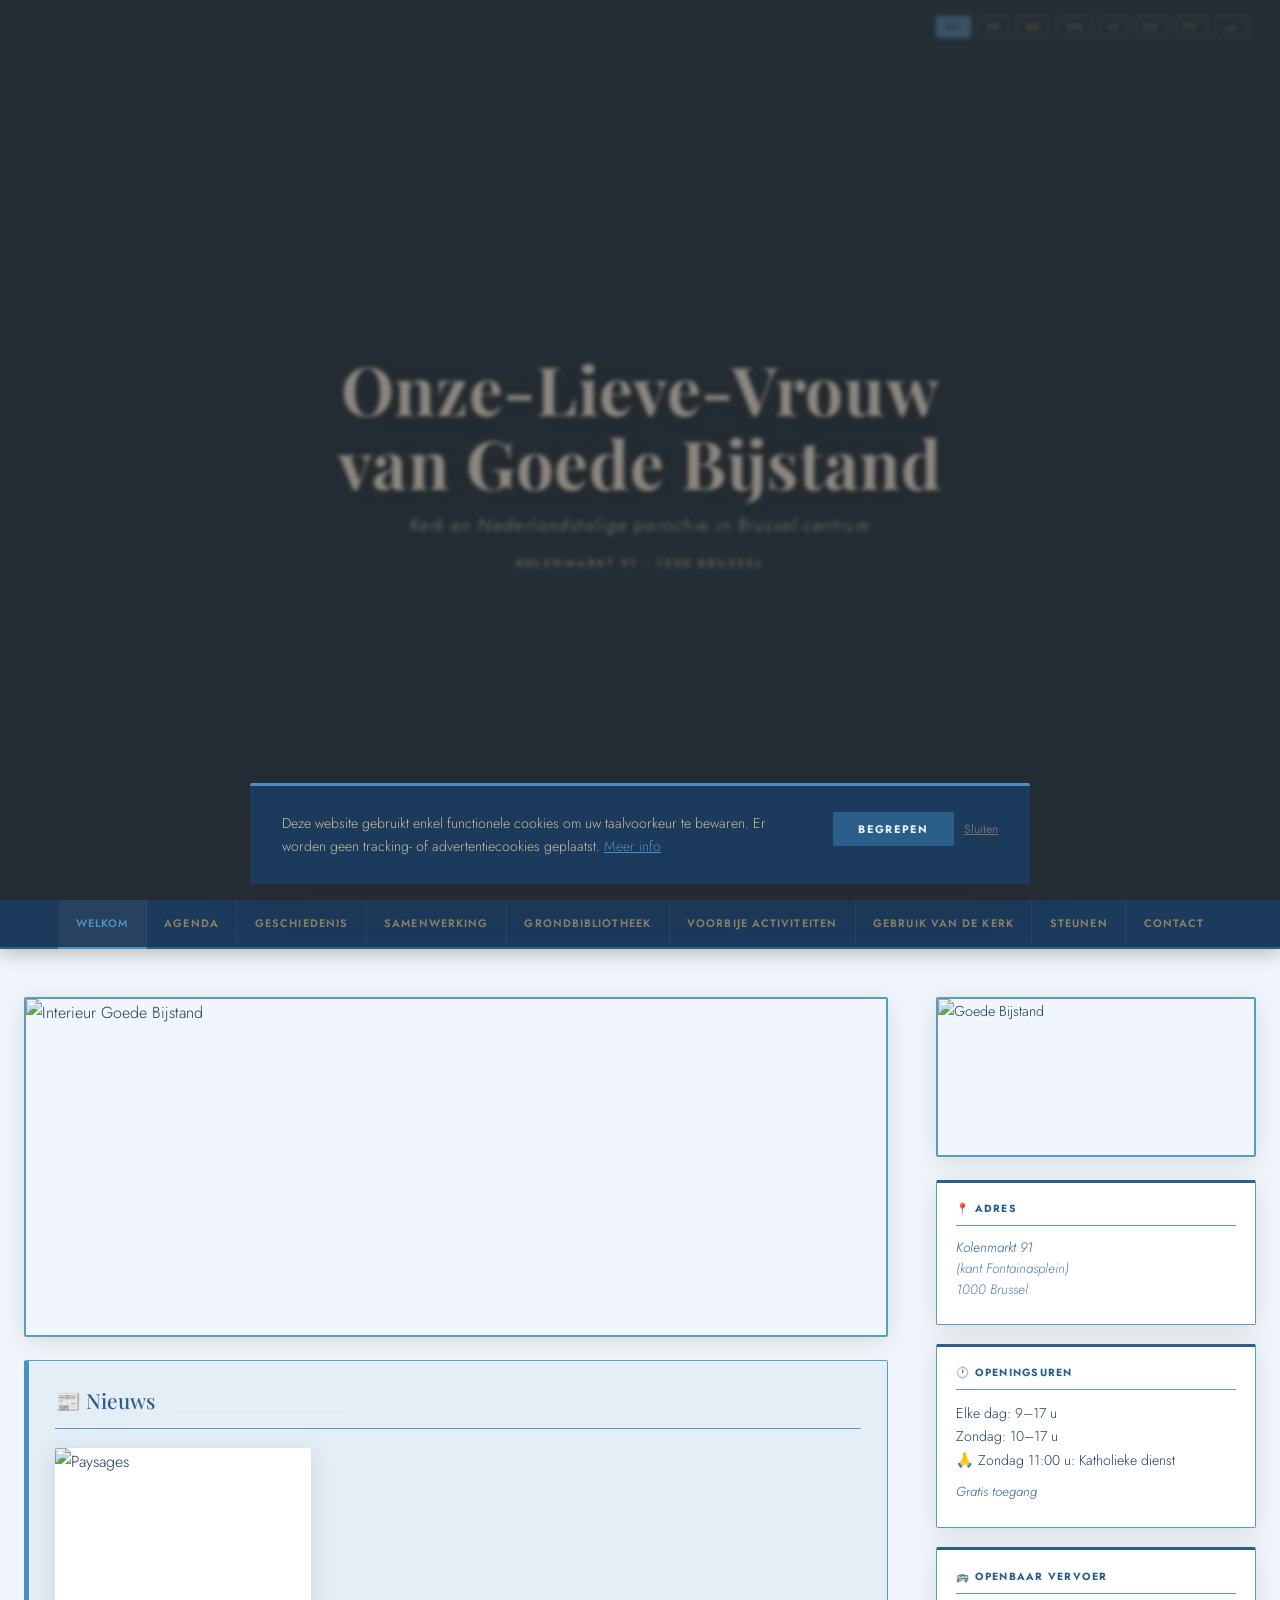
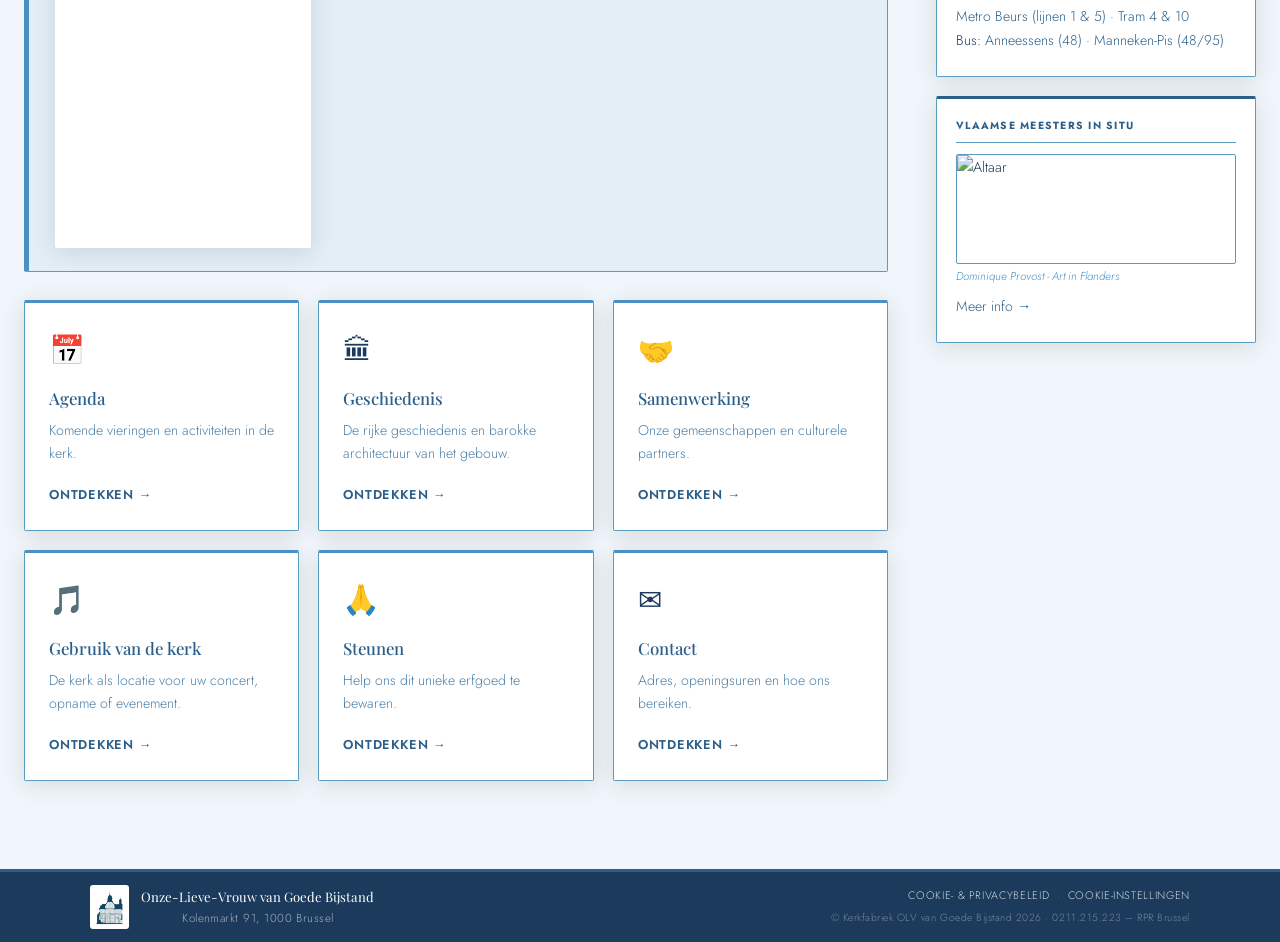
==== commit a63ff43d: "Update index.html" ====
--- a/index.html
+++ b/index.html
@@ -86,9 +86,11 @@
   <p class="hero-date" data-i18n="hero_date">Kolenmarkt 91 · 1000 Brussel</p>
 </div>
  <div class="hero-scroll" onclick="document.getElementById('nav').scrollIntoView({behavior:'smooth'})">
-  <span style="animation:arrowBounceUp 1.2s ease-in-out infinite;display:inline-block;color:var(--gold);font-size:1rem;">↑</span>
-  <span data-i18n="hero_scroll" style="font-size:0.6rem;font-weight:600;letter-spacing:0.2em;text-transform:uppercase;color:var(--gold);"></span>
-  <span style="animation:arrowBounce 1.2s ease-in-out infinite;display:inline-block;color:var(--gold);font-size:1rem;">↓</span>
+  <span style="display:flex;align-items:center;gap:0.4rem;">
+    <span style="animation:arrowBounceUp 1.2s ease-in-out infinite;display:inline-block;color:var(--gold);font-size:1rem;">↑</span>
+    <span data-i18n="hero_scroll" style="font-size:0.6rem;font-weight:600;letter-spacing:0.2em;text-transform:uppercase;color:var(--gold);"></span>
+    <span style="animation:arrowBounce 1.2s ease-in-out infinite;display:inline-block;color:var(--gold);font-size:1rem;">↓</span>
+  </span>
   <div class="hero-scroll-line"></div>
 </div>
 </section>
--- a/css/style.css
+++ b/css/style.css
@@ -122,6 +122,14 @@
 .hero-scroll-line { width: 1px; height: 40px; background: linear-gradient(to bottom, var(--gold), transparent); animation: scrollPulse 2s ease-in-out infinite; }
 @keyframes scrollPulse { 0%,100%{opacity:0.4;transform:scaleY(1)} 50%{opacity:1;transform:scaleY(1.2)} }
 @keyframes fadeUp { from{opacity:0;transform:translateY(14px)} to{opacity:1;transform:translateY(0)} }
+@keyframes arrowBounce {
+  0%, 100% { transform: translateY(0); }
+  50%       { transform: translateY(4px); }
+}
+@keyframes arrowBounceUp {
+  0%, 100% { transform: translateY(0); }
+  50%       { transform: translateY(-4px); }
+}
 
 /* ── NAV ── */
 .site-nav {
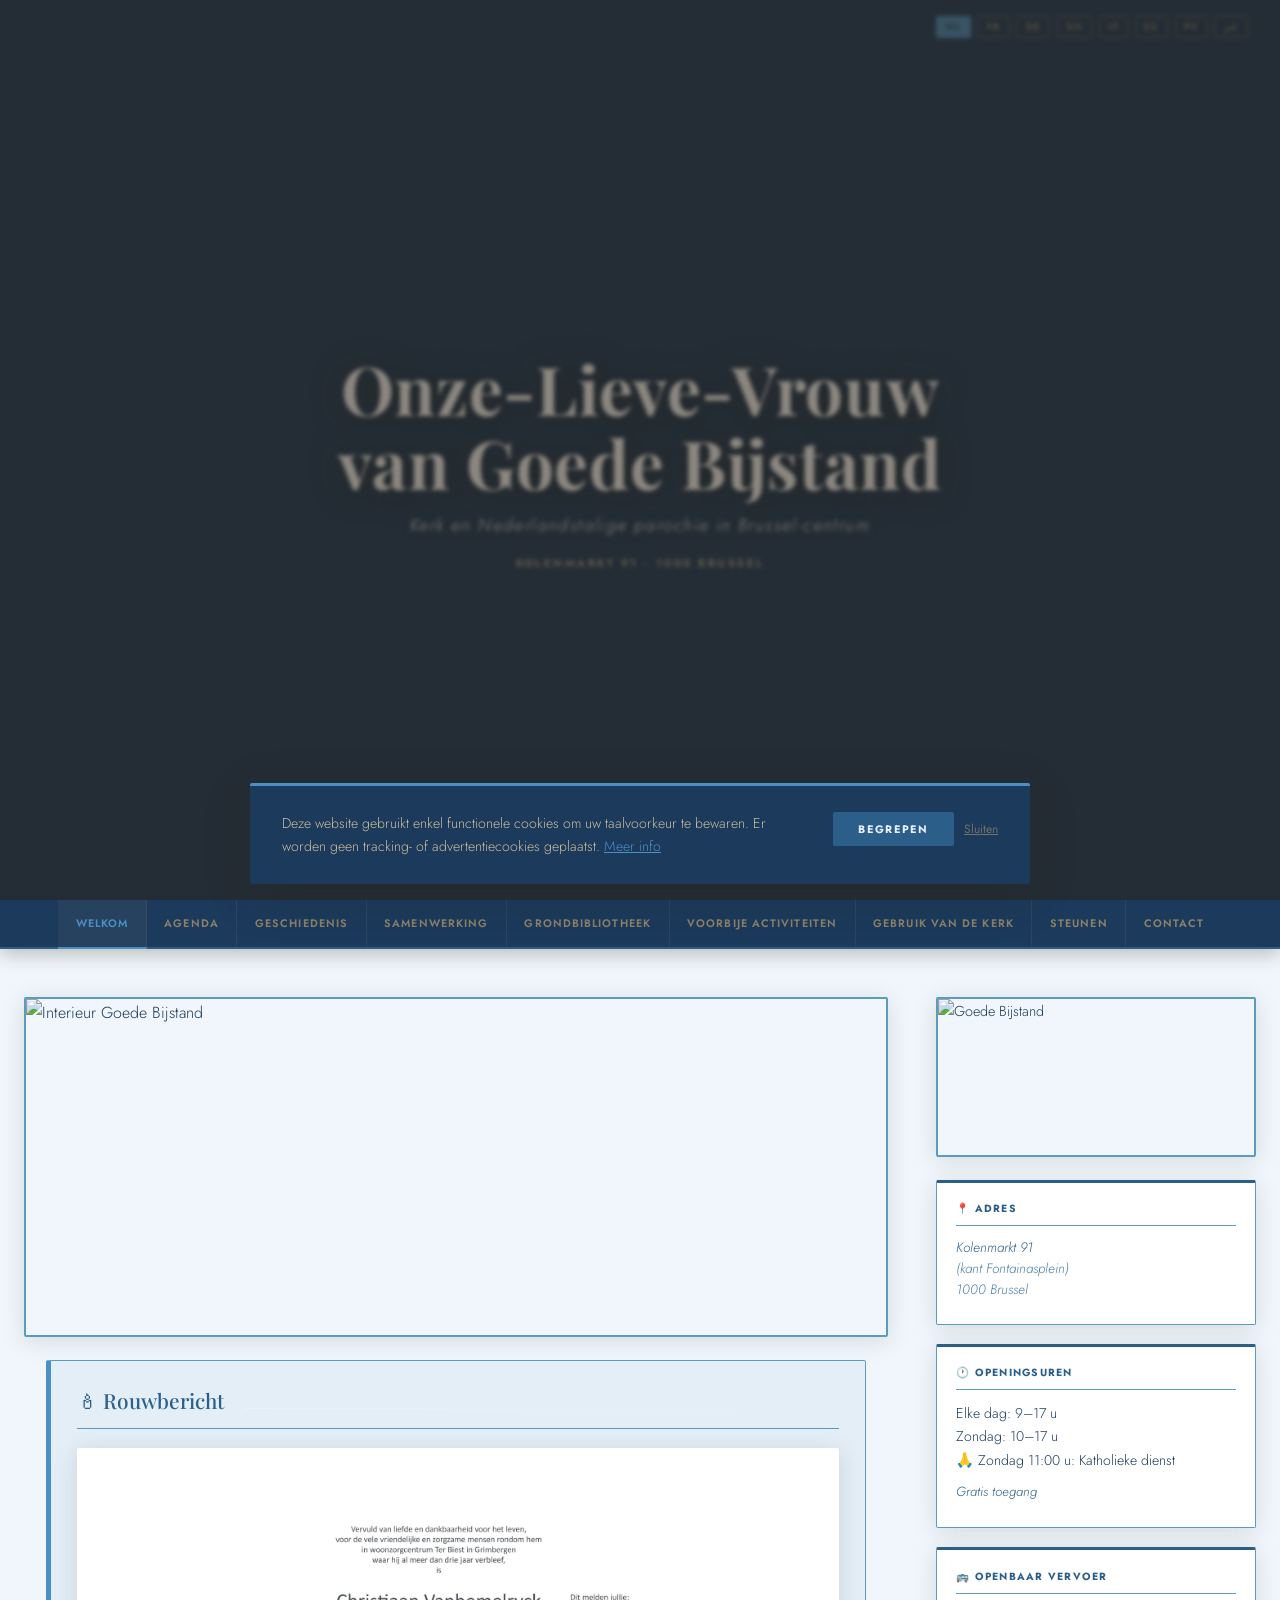
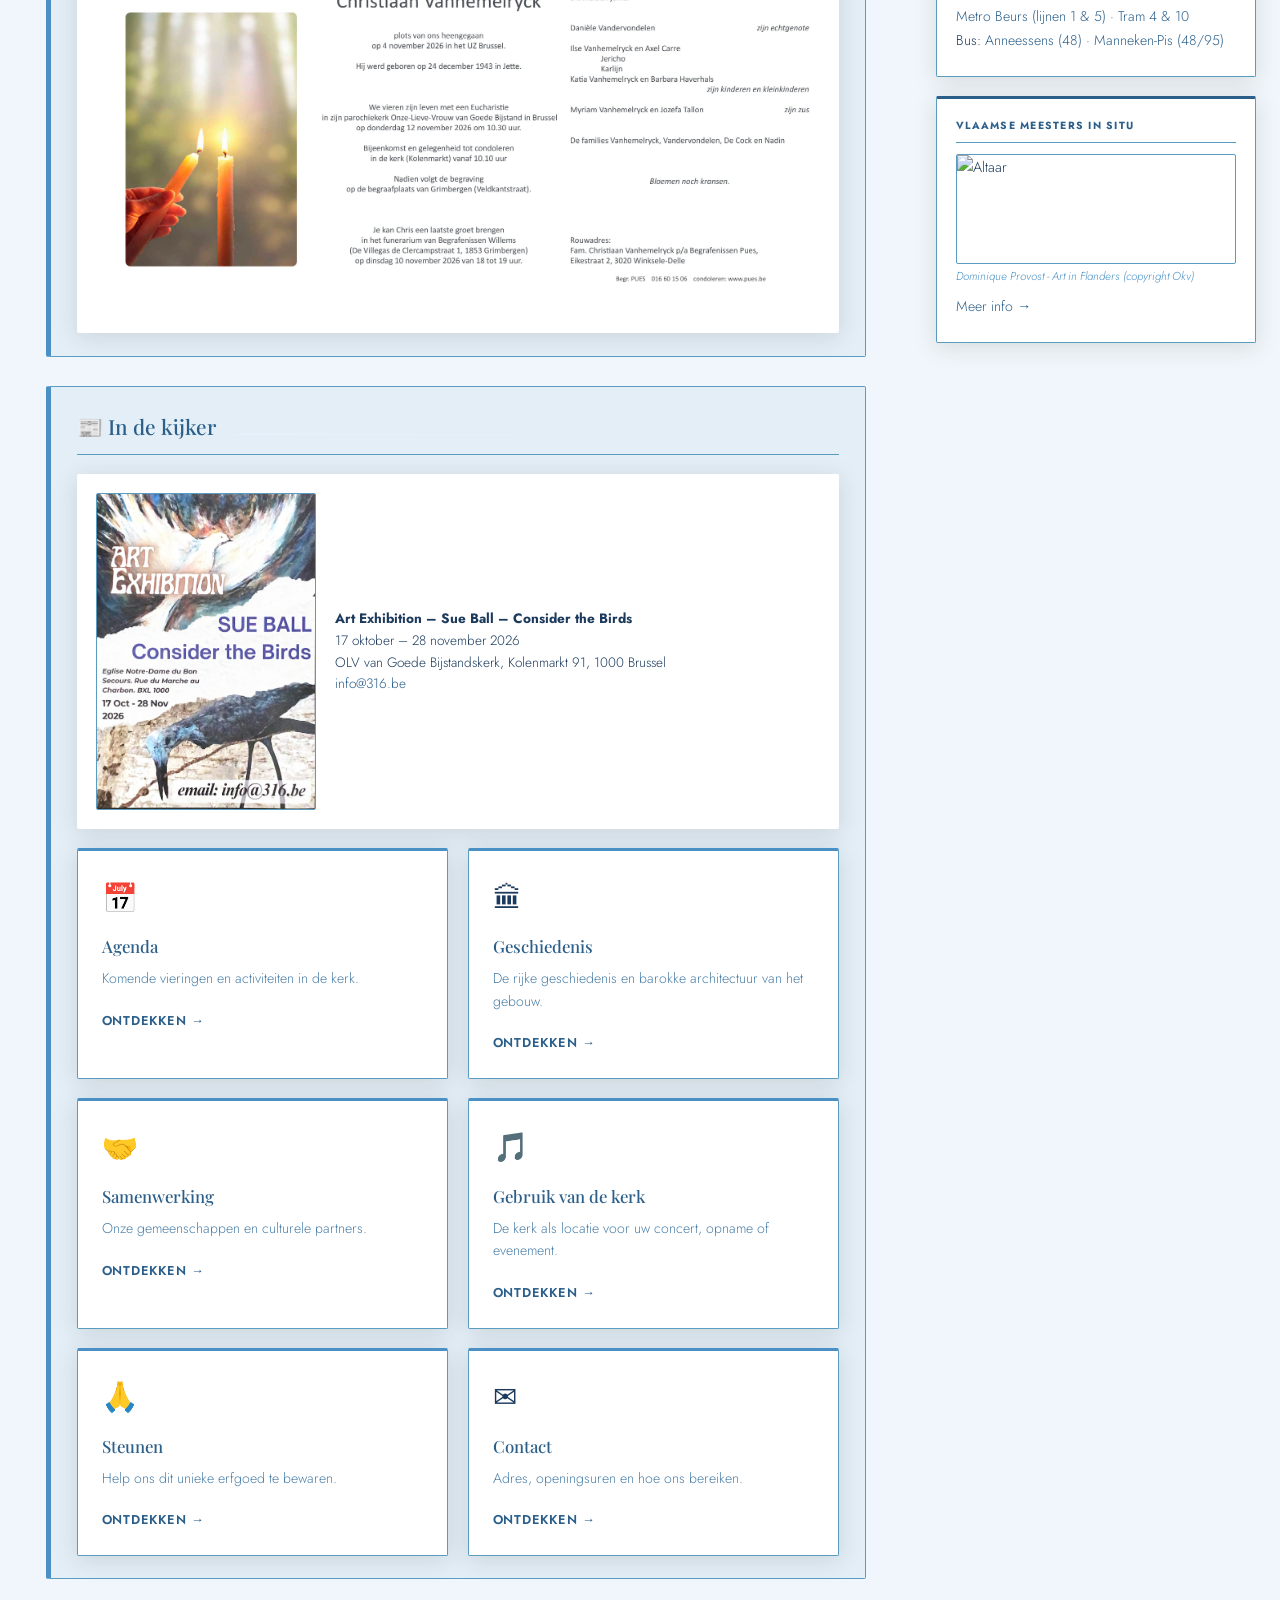
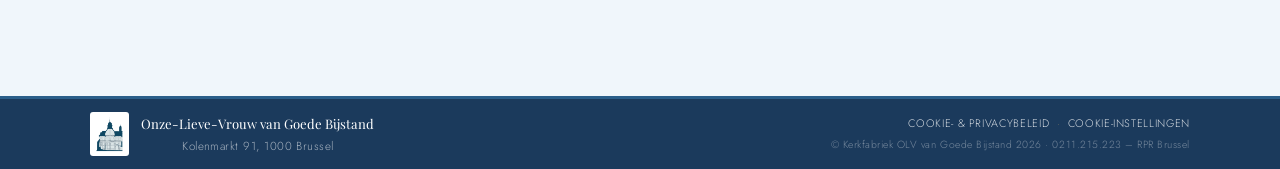
==== commit fdd7eded: "Update versioning for CSS and JS files Updated stylesheet and script versioning in index.html." ====
--- a/index.html
+++ b/index.html
@@ -43,7 +43,7 @@
 <title>Onze-Lieve-Vrouw van Goede Bijstand — Brussel</title>
 <link rel="preconnect" href="https://fonts.googleapis.com">
 <link href="https://fonts.googleapis.com/css2?family=Playfair+Display:ital,wght@0,400;0,500;0,700;1,400;1,500&family=Jost:wght@300;400;500;600&display=swap" rel="stylesheet">
-<link rel="stylesheet" href="css/style.css?v=20260604">
+<link rel="stylesheet" href="css/style.css?v=20261108">
 </head>
 <body>
   
@@ -87,9 +87,9 @@
 </div>
  <div class="hero-scroll" onclick="document.getElementById('nav').scrollIntoView({behavior:'smooth'})">
   <span style="display:flex;align-items:center;gap:0.4rem;">
-    <span style="animation:arrowBounceUp 1.2s ease-in-out infinite;display:inline-block;color:var(--gold);font-size:1rem;">↑</span>
-    <span data-i18n="hero_scroll" style="font-size:0.6rem;font-weight:600;letter-spacing:0.2em;text-transform:uppercase;color:var(--gold);"></span>
-    <span style="animation:arrowBounce 1.2s ease-in-out infinite;display:inline-block;color:var(--gold);font-size:1rem;">↓</span>
+    <span style="animation:arrowBounce 1.2s ease-in-out infinite;display:inline-block;color:var(--gold);font-size:1.2rem;font-weight:900;">▼</span>
+    <span data-i18n="hero_scroll" style="font-size:1rem;font-weight:600;letter-spacing:0.2em;text-transform:uppercase;color:#fff;"></span>
+    <span style="animation:arrowBounce 1.2s ease-in-out infinite;display:inline-block;color:var(--gold);font-size:1.2rem;font-weight:900;">▼</span>
   </span>
   <div class="hero-scroll-line"></div>
 </div>
@@ -139,9 +139,9 @@
   </div>
 </footer>
 
-<script src="js/i18n.js?v=20260604"></script>
-<script src="js/agenda.js?v=20260604"></script>
-<script src="js/pages.js?v=20260604"></script>
-<script src="js/app.js?v=20260604"></script>
+<script src="js/i18n.js?v=20261108"></script>
+<script src="js/agenda.js?v=20261108"></script>
+<script src="js/pages.js?v=20261108"></script>
+<script src="js/app.js?v=20261108"></script>
 </body>
 </html>
--- a/css/style.css
+++ b/css/style.css
@@ -121,6 +121,8 @@
 .hero-scroll span { font-family: var(--font-ui); font-size: 0.6rem; font-weight: 600; letter-spacing: 0.2em; text-transform: uppercase; color: var(--gold); }
 .hero-scroll-line { width: 1px; height: 40px; background: linear-gradient(to bottom, var(--gold), transparent); animation: scrollPulse 2s ease-in-out infinite; }
 @keyframes scrollPulse { 0%,100%{opacity:0.4;transform:scaleY(1)} 50%{opacity:1;transform:scaleY(1.2)} }
+.pijl-bounce { display: inline-block; animation: bouncePijl 1.6s ease-in-out infinite; }
+@keyframes bouncePijl { 0%,100%{transform:translateY(0);opacity:0.7;} 50%{transform:translateY(4px);opacity:1;} }
 @keyframes fadeUp { from{opacity:0;transform:translateY(14px)} to{opacity:1;transform:translateY(0)} }
 @keyframes arrowBounce {
   0%, 100% { transform: translateY(0); }
@@ -475,3 +477,15 @@
   .handen-form-box { padding: 1.1rem 1rem; }
 }
 body.rtl .handen-form-box { border-top: 3px solid var(--gold); border-left: none; }
+
+@media (min-width: 900px) {
+  .exh-card {
+    flex-direction: row !important;
+    align-items: center;
+    gap: 1.2rem !important;
+  }
+  .exh-card img {
+    flex: 0 0 220px;
+    width: 220px;
+  }
+}
